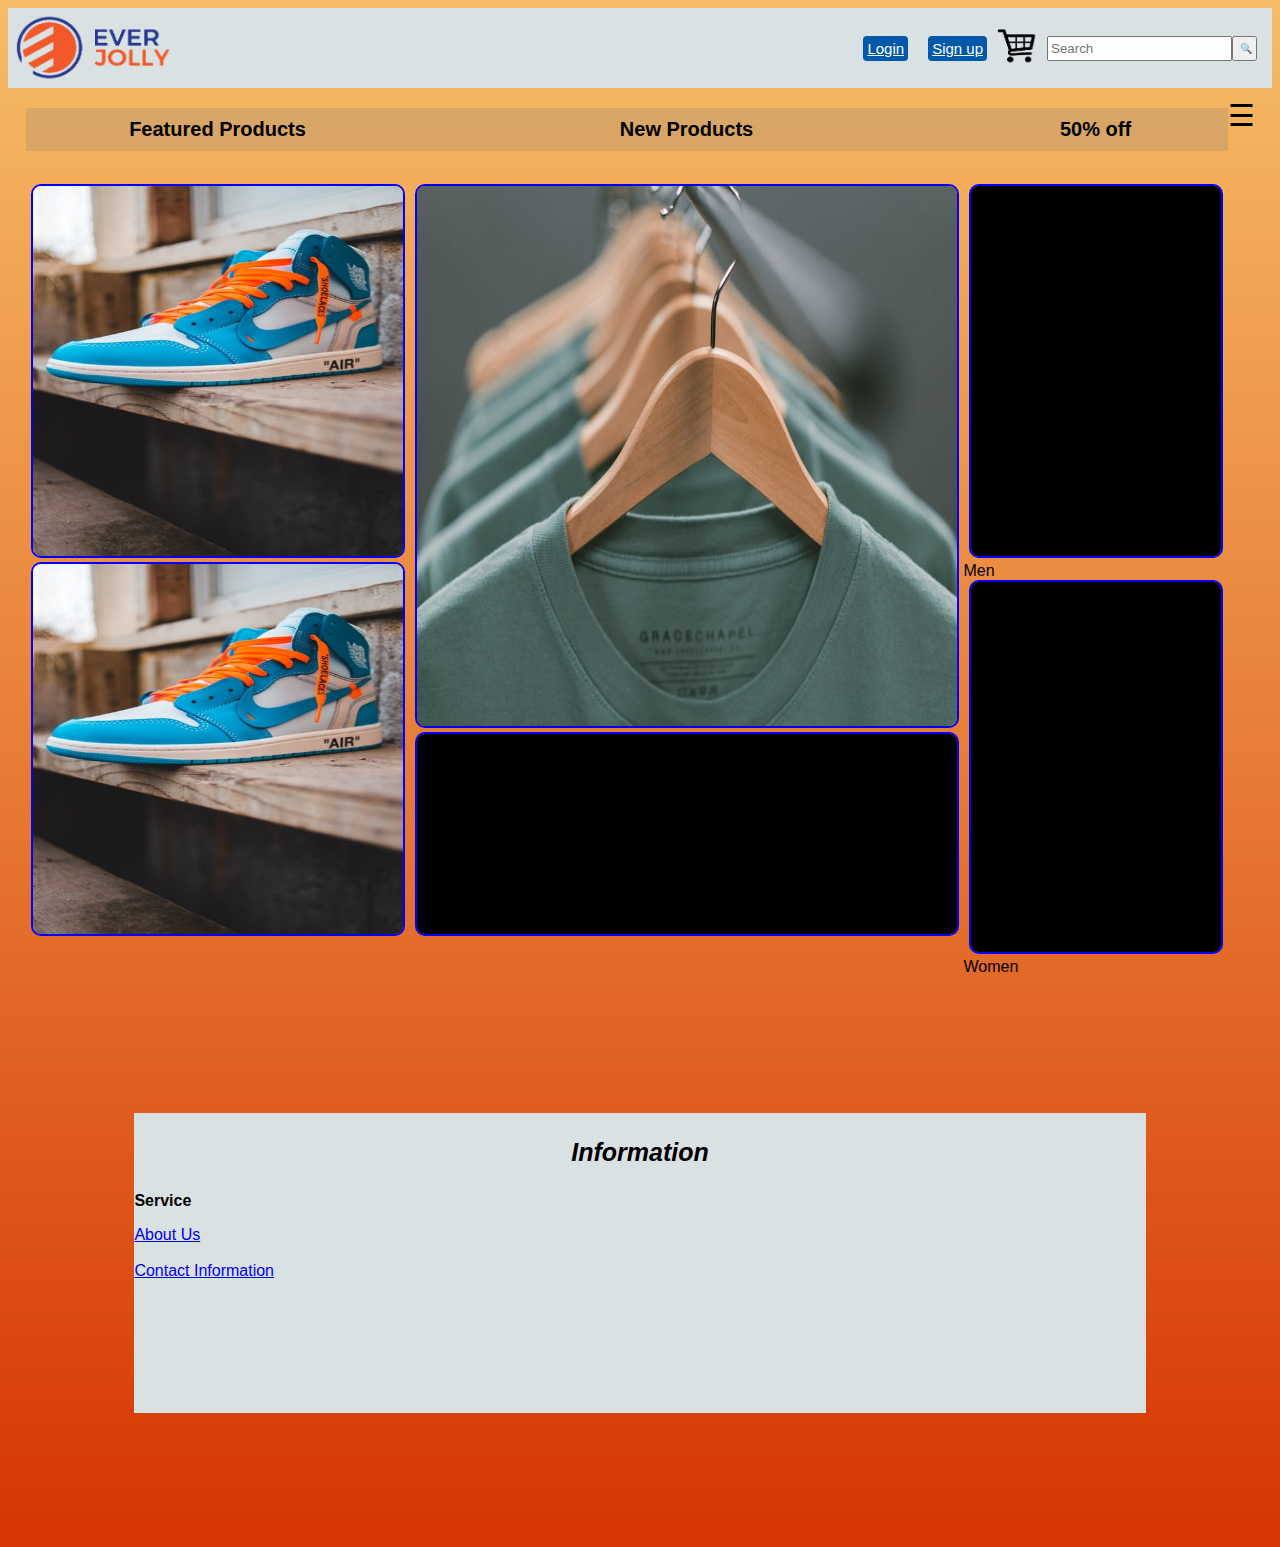
==== index.html @ 45b48362 "men clothing webpage" ====
<!DOCTYPE html>
<html lang="en">
  <head>
    <meta charset="UTF-8" />
    <meta http-equiv="X-UA-Compatible" content="IE=edge" />
    <meta name="viewport" content="width=device-width, initial-scale=1.0" />
    <title>Website</title>
    <link rel="stylesheet" href="style.css" />
  </head>
  <body>
    <header>
      <nav class="navbar">
        <a href="index.html"
          ><img class="logo" src="pictures\Logo.png" alt="loggan för sidan"
        /></a>

        <div class="nav-items">
          <a class="button" href="login.html">Login</a>
          <a class="button" href="signup.html">Sign up</a>

          <a href="basket.html"
            ><img
              src="pictures/cart.png"
              alt="bild på basketen"
              width="40"
              height="35"
          /></a>

          <div class="search">
            <input type="text" placeholder="Search" />
            <button type="submit" class="searchbutton">🔍</button>
          </div>
        </div>
      </nav>
    </header>

    <div class="page">
      <div>
        <h5>Featured Products</h5>
        <div>
          <a href="shoes.html"
            ><img src="pictures/air.jpg" alt="bild på skor" class="small"
          /></a>
        </div>

        <div>
          <a href="shoes.html"
            ><img src="pictures/air.jpg" alt="bild på skor" class="small"
          /></a>
        </div>
      </div>

      <div>
        <h5>New Products</h5>
        <div>
          <a href="clothing.html"
            ><img src="pictures/shirt.jpg" alt="bild på en tröja" class="big"
          /></a>
        </div>

        <div>
          <a href="clothing.html">
            <img src="pictures/temp.jpg" alt="bild på kläder" class="narrow"
          /></a>
        </div>
      </div>
      <div>
        <h5>50% off</h5>
        <div>
          <a href="clothing.html">
            <img src="pictures/temp.jpg" alt="bild på kläder" class="medium"
          /></a>
          <div class="centerM">Men</div>
        </div>
        <div>
          <a href="clothing.html">
            <img src="pictures/temp.jpg" alt="bild på kläder" class="medium"
          /></a>
          <div class="centerW">Women</div>
        </div>
      </div>

      <div id="menu" class="sidebar">
        <a href="javascript:void(0);" class="close" onclick="closeSidebar()"
          >&#10006;</a
        >
        <div class="sidebar-link">
          <a class="active" href="index.html">Startpage</a>
          <a href="all.html">All</a>
          <a href="clothing.html">Clothing</a>
          <a href="shoes.html">Shoes</a>
          <a href="herr.html">Herr</a>
          <a href="dam.html">Dam</a>
        </div>
      </div>
      <span class="menu-icon" onclick="openSidebar()">&#9776;</span>
    </div>

    <script src="script.js"></script>
  </body>
  <footer>
    <em>
      <h3>Information</h3>
    </em>

    <strong><p>Service</p></strong>

    <a href="info.html">About Us</a> <br />
    <br />
    <a href="info.html">Contact Information</a>
  </footer>
</html>
---- style.css ----
* {
  font-family: Verdana, Geneva, Tahoma, sans-serif;
}

body {
  background: linear-gradient(#f6bc66, #e77b35, #d63500);
  display: flex;
  flex-flow: wrap column;
}

footer {
  background-color: rgba(218, 225, 227, 1);
  margin: 10%;
  height: 300px;
}
h3 {
  text-align: center;
  font-size: 25px;
}

h1 {
  text-align: center;
}

.container {
  display: flex;
  padding: 9%;
  border-radius: 20px;
  background-color: rgb(255, 255, 255);
  flex-flow: column wrap;
  align-items: center;
  width: 20%;
  margin: auto;
  margin-top: 20px;
}
.container input {
  margin: 15px;
  width: 100%;
  padding: 10px 10px;
  border-radius: 6px;
  border: #f6bc66 solid 2px;
  box-shadow: 3px 3px rgb(0 0 0 / 0.5);
}
.container button {
  width: 100%;
  background-color: #f6bc66;
  border: none;
  padding: 6px;
  border-radius: 8px;
}

.navbar {
  display: flex;
  justify-content: space-between;
  padding: 5px;
  background-color: rgba(218, 225, 227, 1);
  color: white;
  height: 70px;
}

.nav-items {
  display: flex;
  align-items: center;
}

.logo {
  width: 160px;
  height: 70px;
}

.search {
  display: flex;
  align-self: center;
  margin: 10px;
}

.searchbutton {
  width: 25px;
  height: 25px;
  color: #fff;
  font-size: 10px;
}
.button {
  background-color: rgba(0, 88, 171, 1);
  border: none;
  color: white;
  padding: 4px;
  text-align: center;
  font-size: 15px;
  border-radius: 4px;
  margin: 10px;
}

.sidebar {
  display: none;
  height: 100%;
  width: 300px;
  position: fixed;
  top: 0;
  right: 0;
  background-color: white;
  padding-top: 60px;
  box-shadow: 0 -20px 20px 10px rgba(0, 0, 0, 0.6);
}

.sidebar a {
  text-decoration: none;
  font-size: 25px;
  color: #818181;
  display: flex;
  flex-direction: column;
  align-items: center;
}

.sidebar-link a {
  margin: 15%;
  transition: 0.5s;
}

.sidebar-link :hover {
  background-color: rgba(0, 0, 0, 0.3);
  border-radius: 10px;
  transform: translateY(15px);
}
.sidebar-link .active {
  border-bottom: 4px solid #f6bc66;
  background-color: rgba(0, 0, 0, 0.3);
  color: black;
  border-radius: 10px;
}

.sidebar a:hover {
  color: black;
}

.sidebar .close {
  position: absolute;
  top: 0;
  right: 25px;
  font-size: 36px;
  margin-left: 50px;
}

.menu-icon {
  font-size: 30px;
}

.page {
  display: flex;
  justify-content: center;
  padding: 10px;
}

.page img {
  border-radius: 10px;
  border: 2px solid blue;
  transition: 0.4s;
  margin-left: 5px;
  margin-right: 5px;
}

.small {
  height: 370px;
  width: 370px;
}

.big {
  height: 540px;
  width: 540px;
}

.narrow {
  width: 540px;
  height: 200px;
}

.medium {
  height: 370px;
  width: 250px;
}

h5 {
  background-color: #8181813d;
  padding: 10px;
  margin-top: 10px;
  text-align: center;
  font-size: 20px;
}

.page img:hover {
  transform: translateY(5px);
}

.basket {
  display: flex;
  flex-direction: column;

  background-color: springgreen;
  padding: 20px;
  border-radius: 20px;
  width: 50%;
  margin: auto;
}

h4 {
  text-align: center;
}

.basket .item-1,
.basket .item-2,
.basket img {
  margin: 10px;
  width: 60%;
  border-radius: 10px;
}

.clothing-page {
  display: flex;
  padding: 10px;
}

.products {
  display: flex;
  flex-flow: wrap row;
  justify-content: center;
}

.row-3x4 {
  padding: 20px;
}

.products img {
  width: 250px;
  height: 400px;
  object-fit: cover;
}

.selection {
  width: 30%;
  background-color: white;
}

.selection a {
  display: flex;
  flex-direction: column;
  align-items: center;
  margin: 20%;
}

h2 {
  text-align: center;
}

.tabs {
  display: flex;
  align-items: center;
  flex-wrap: wrap;
}

.tabs-label {
  padding: 10px 20px;
}

.tabs-select {
  display: none;
}

.tabs-select:checked + .tabs-label {
  color: black;
  font-weight: bold;
  border-bottom: 3px solid black;
}

.tabs-select:checked + .tabs-label + .tabs-content {
  display: inline-block;
}

.tabs-content {
  order: 1;
  width: 100%;
  display: none;
}

h6,
.clothing-page p {
  margin-top: 2px;
  font-size: 14px;
  color: white;
  text-align: center;
  text-shadow: 2px 2px black;
}
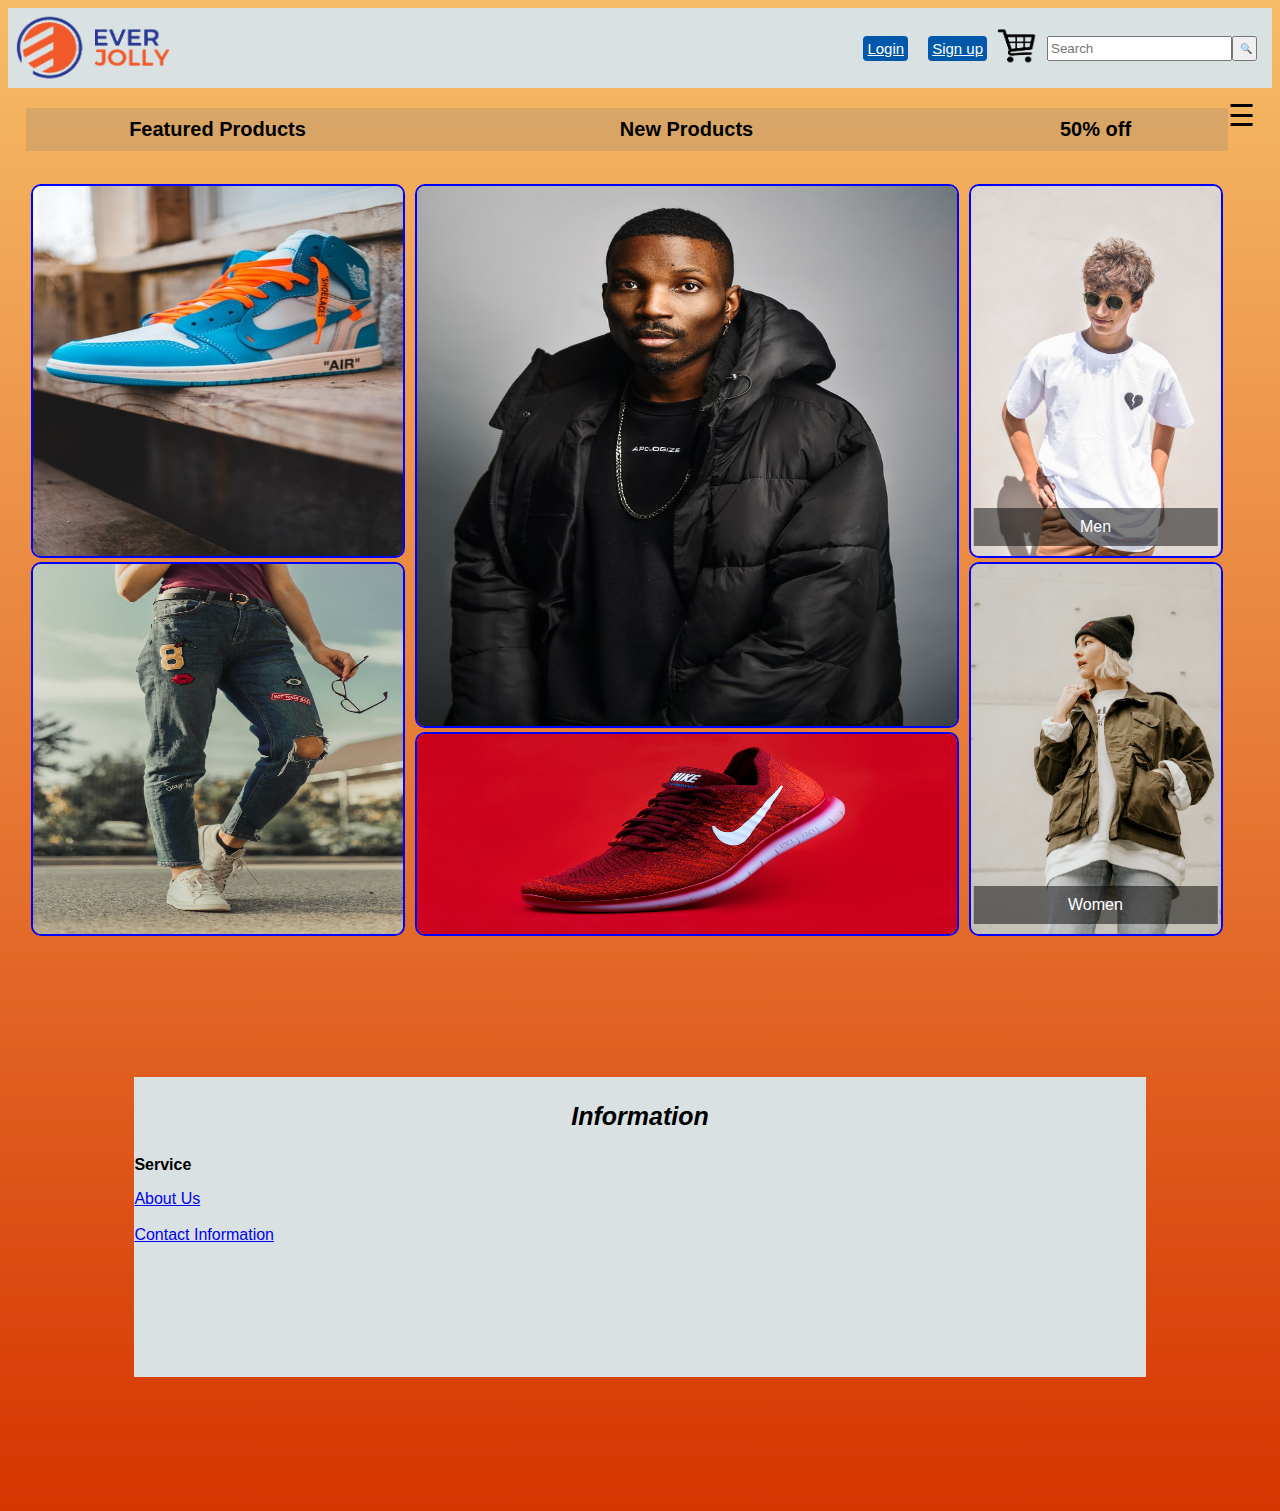
==== commit b79a4045: "update" ====
--- a/index.html
+++ b/index.html
@@ -44,8 +44,8 @@
         </div>
 
         <div>
-          <a href="shoes.html"
-            ><img src="pictures/air.jpg" alt="bild på skor" class="small"
+          <a href="clothing.html"
+            ><img src="pictures/denim jeans.jpg" alt="bild på skor" class="small"
           /></a>
         </div>
       </div>
@@ -54,29 +54,29 @@
         <h5>New Products</h5>
         <div>
           <a href="clothing.html"
-            ><img src="pictures/shirt.jpg" alt="bild på en tröja" class="big"
+            ><img src="pictures/black jacket.jpg" alt="bild på en tröja" class="big"
           /></a>
         </div>
 
         <div>
-          <a href="clothing.html">
-            <img src="pictures/temp.jpg" alt="bild på kläder" class="narrow"
+          <a href="shoes.html">
+            <img src="pictures/red shoe.jpg" alt="bild på kläder" class="narrow"
           /></a>
         </div>
       </div>
       <div>
         <h5>50% off</h5>
         <div>
-          <a href="clothing.html">
-            <img src="pictures/temp.jpg" alt="bild på kläder" class="medium"
+          <a href="men.html">
+            <img src="pictures/white t-shirt.jpg" alt="bild på kläder" class="medium"
           /></a>
-          <div class="centerM">Men</div>
+          <div class="centerM"><p>Men</p></div>
         </div>
         <div>
-          <a href="clothing.html">
-            <img src="pictures/temp.jpg" alt="bild på kläder" class="medium"
+          <a href="women.html">
+            <img src="pictures/beige jacket.jpg" alt="bild på kläder" class="medium"
           /></a>
-          <div class="centerW">Women</div>
+          <div class="centerW"><p>Women</p></div>
         </div>
       </div>
 
@@ -86,11 +86,10 @@
         >
         <div class="sidebar-link">
           <a class="active" href="index.html">Startpage</a>
-          <a href="all.html">All</a>
           <a href="clothing.html">Clothing</a>
           <a href="shoes.html">Shoes</a>
-          <a href="herr.html">Herr</a>
-          <a href="dam.html">Dam</a>
+          <a href="men.html">Men</a>
+          <a href="women.html">Women</a>
         </div>
       </div>
       <span class="menu-icon" onclick="openSidebar()">&#9776;</span>
--- a/style.css
+++ b/style.css
@@ -126,7 +126,7 @@
   border-bottom: 4px solid #f6bc66;
   background-color: rgba(0, 0, 0, 0.3);
   color: black;
-  border-radius: 10px;
+  border-radius: 20px;
 }
 
 .sidebar a:hover {
@@ -269,6 +269,8 @@
   color: black;
   font-weight: bold;
   border-bottom: 3px solid black;
+  background-color: #0000002d;
+  border-radius: 40px;
 }
 
 .tabs-select:checked + .tabs-label + .tabs-content {
@@ -289,3 +291,35 @@
   text-align: center;
   text-shadow: 2px 2px black;
 }
+
+.centerW {
+  position: relative;
+}
+
+.centerM {
+  position: relative;
+}
+
+.centerW p{
+  position: absolute;
+  bottom: 0;
+
+  color: #fff;
+  background-color: rgba(0, 0, 0, 0.5);
+  padding: 10px;
+  width: 85%;
+  text-align: center;
+  transform: translateX(4%);
+}
+
+.centerM p{
+  position: absolute;
+  bottom: 0;
+
+  color: #fff;
+  background-color: rgba(0, 0, 0, 0.5);
+  padding: 10px;
+  width: 85%;
+  text-align: center;
+  transform: translateX(4%);
+}
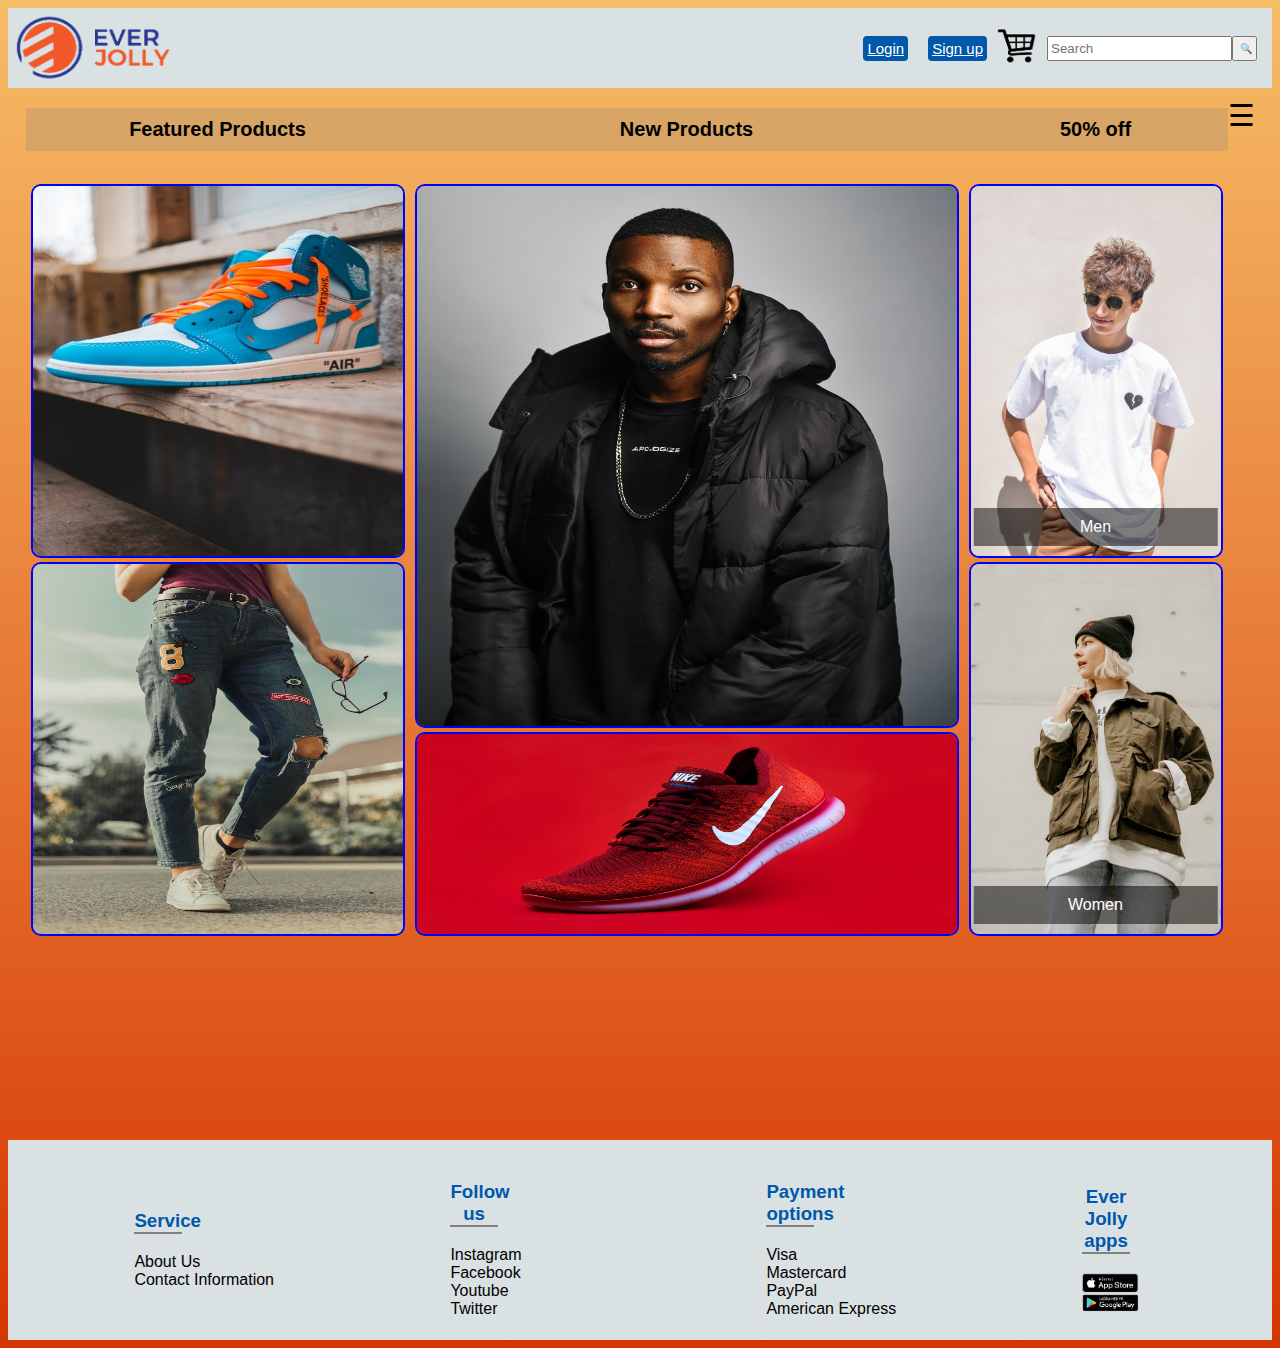
==== commit 801268e5: "update" ====
--- a/index.html
+++ b/index.html
@@ -95,17 +95,51 @@
       <span class="menu-icon" onclick="openSidebar()">&#9776;</span>
     </div>
 
+    <div class="footer">
+      
+      <div class="footer-details">
+
+
+      <h3>Service</h3>
+  
+      <li><a href="info.html">About Us</a></li>
+      <li><a href="info.html">Contact Information</a></li>
+    </div>
+  
+    <div class="footer-details">
+      <h3>Follow us</h3>
+  
+      <li><a href="#">Instagram</a></li>
+      <li><a href="#">Facebook</a></li>
+      <li><a href="#">Youtube</a></li>
+      <li><a href="#">Twitter</a></li>
+
+      </div>
+
+
+ <div class="footer-details">
+      <h3>Payment options</h3>
+      <li>Visa</li>
+      <li>Mastercard</li>
+      <li>PayPal</li>
+      <li>American Express</li>
+
+    </div>
+
+    <div class="footer-details">
+      <h3>Ever Jolly apps</h3>
+
+      <img src="pictures/appstore.png" alt="bild på appstore">
+      <img src="pictures/googleplay.png" alt="bild på googleplay">
+    </div>
+    
+    </div>
+    
+
     <script src="script.js"></script>
   </body>
-  <footer>
-    <em>
-      <h3>Information</h3>
-    </em>
 
-    <strong><p>Service</p></strong>
+  
 
-    <a href="info.html">About Us</a> <br />
-    <br />
-    <a href="info.html">Contact Information</a>
-  </footer>
+  
 </html>
--- a/style.css
+++ b/style.css
@@ -8,14 +8,38 @@
   flex-flow: wrap column;
 }
 
-footer {
+.footer {
+  display: flex;
+  color: rgba(0, 88, 171, 1);
+  width: 100%;
+  height: 200px;
+  margin-top: 15%;
   background-color: rgba(218, 225, 227, 1);
-  margin: 10%;
-  height: 300px;
-}
-h3 {
-  text-align: center;
-  font-size: 25px;
+}
+
+.footer h3 {
+  border-bottom: #818181 2px solid;
+  width: 25%;
+  text-align: center;
+}
+
+.footer a,
+li {
+  color: black;
+  list-style: none;
+  text-decoration: none;
+}
+
+.footer-details {
+  display: flex;
+  justify-content: center;
+  flex-direction: column;
+  margin-left: 10%;
+  width: 100%;
+}
+
+.footer-details img {
+  width: 30%;
 }
 
 h1 {
@@ -24,15 +48,15 @@
 
 .container {
   display: flex;
-  padding: 9%;
+  padding: 5%;
   border-radius: 20px;
   background-color: rgb(255, 255, 255);
   flex-flow: column wrap;
   align-items: center;
   width: 20%;
-  margin: auto;
-  margin-top: 20px;
-}
+  margin: 20px auto;
+}
+
 .container input {
   margin: 15px;
   width: 100%;
@@ -191,27 +215,8 @@
   transform: translateY(5px);
 }
 
-.basket {
-  display: flex;
-  flex-direction: column;
-
-  background-color: springgreen;
-  padding: 20px;
-  border-radius: 20px;
-  width: 50%;
-  margin: auto;
-}
-
 h4 {
   text-align: center;
-}
-
-.basket .item-1,
-.basket .item-2,
-.basket img {
-  margin: 10px;
-  width: 60%;
-  border-radius: 10px;
 }
 
 .clothing-page {
@@ -236,7 +241,7 @@
 }
 
 .selection {
-  width: 30%;
+  width: 60%;
   background-color: white;
 }
 
@@ -300,7 +305,7 @@
   position: relative;
 }
 
-.centerW p{
+.centerW p {
   position: absolute;
   bottom: 0;
 
@@ -312,7 +317,7 @@
   transform: translateX(4%);
 }
 
-.centerM p{
+.centerM p {
   position: absolute;
   bottom: 0;
 
@@ -323,3 +328,37 @@
   text-align: center;
   transform: translateX(4%);
 }
+
+.basket {
+  background-color: rgba(0, 0, 0, 0.7);
+  margin: 100px auto;
+}
+
+.basket .products {
+  display: flex;
+  flex-direction: column;
+  justify-content: space-between;
+}
+
+table {
+  color: white;
+}
+
+th {
+  width: 300px;
+  padding: 10px;
+  background-color: rgba(0, 88, 171, 1);
+}
+
+tr {
+  display: flex;
+  justify-content: space-between;
+  align-items: center;
+}
+
+td input {
+  width: 40px;
+  padding: 10px;
+  border-radius: 20px;
+  border: solid 3px rgba(0, 88, 171, 1);
+}
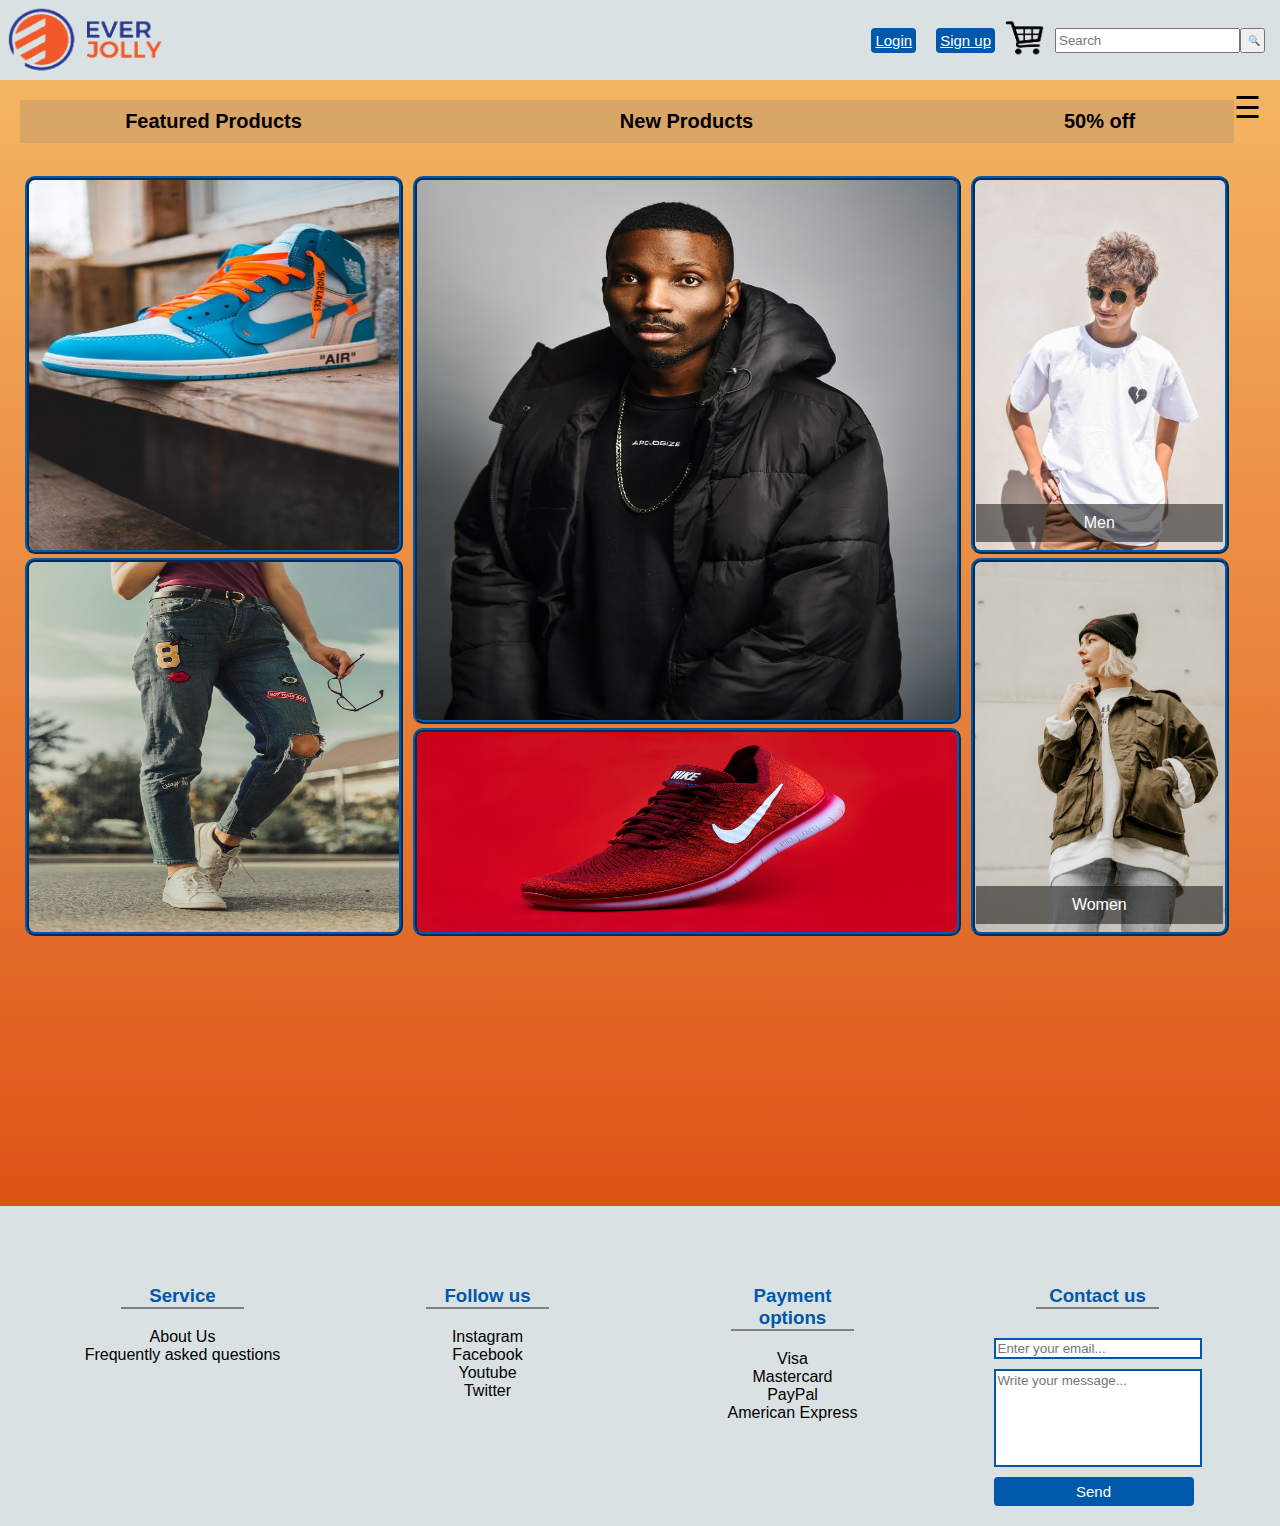
==== commit e8d59459: "32453534534dawdwd" ====
--- a/index.html
+++ b/index.html
@@ -103,7 +103,7 @@
       <h3>Service</h3>
   
       <li><a href="info.html">About Us</a></li>
-      <li><a href="info.html">Contact Information</a></li>
+      <li><a href="info.html">Frequently asked questions</a></li>
     </div>
   
     <div class="footer-details">
@@ -127,10 +127,17 @@
     </div>
 
     <div class="footer-details">
-      <h3>Ever Jolly apps</h3>
+      <h3>Contact us</h3>
 
-      <img src="pictures/appstore.png" alt="bild på appstore">
-      <img src="pictures/googleplay.png" alt="bild på googleplay">
+      <form action="">
+
+        <input type="text" id="email" placeholder="Enter your email...">
+        <textarea name="message" id="message" cols="30" rows="6" placeholder="Write your message..."></textarea>
+
+        <button class="button" type="submit">Send</button>
+
+      </form>
+
     </div>
     
     </div>
--- a/style.css
+++ b/style.css
@@ -6,20 +6,20 @@
   background: linear-gradient(#f6bc66, #e77b35, #d63500);
   display: flex;
   flex-flow: wrap column;
+  margin: 0;
 }
 
 .footer {
   display: flex;
+  margin-top: 20%;
   color: rgba(0, 88, 171, 1);
-  width: 100%;
-  height: 200px;
-  margin-top: 15%;
+  padding: 30px;
   background-color: rgba(218, 225, 227, 1);
 }
 
 .footer h3 {
   border-bottom: #818181 2px solid;
-  width: 25%;
+  width: 50%;
   text-align: center;
 }
 
@@ -30,12 +30,30 @@
   text-decoration: none;
 }
 
+.footer li :hover {
+  color: #f6bc66;
+  text-shadow: 2px 1px black;
+}
+
 .footer-details {
   display: flex;
+  align-items: center;
+  flex-direction: column;
+  margin: auto;
+  width: 100%;
+  height: 200px;
+  padding: 30px;
+}
+
+.footer-details input,
+textarea,
+.footer-details button {
+  display: flex;
   justify-content: center;
-  flex-direction: column;
-  margin-left: 10%;
-  width: 100%;
+  resize: none;
+  width: 200px;
+  margin: 10px;
+  border: rgba(0, 88, 171, 1) solid 2px;
 }
 
 .footer-details img {
@@ -154,7 +172,8 @@
 }
 
 .sidebar a:hover {
-  color: black;
+  color: #f6bc66;
+  text-shadow: 2px 1px black;
 }
 
 .sidebar .close {
@@ -177,7 +196,7 @@
 
 .page img {
   border-radius: 10px;
-  border: 2px solid blue;
+  border: 4px ridge rgba(0, 88, 171, 1);
   transition: 0.4s;
   margin-left: 5px;
   margin-right: 5px;
@@ -362,3 +381,78 @@
   border-radius: 20px;
   border: solid 3px rgba(0, 88, 171, 1);
 }
+
+.info {
+  display: flex;
+  justify-content: space-evenly;
+  flex-wrap: wrap;
+  margin: 5%;
+}
+
+.info h3 {
+  padding: 10px;
+  text-align: center;
+  font-size: 25px;
+  border-bottom: rgba(0, 88, 171, 1) solid 3px;
+}
+
+.info-details {
+  background-color: rgba(218, 225, 227, 1);
+  width: 30%;
+  height: 400px;
+  padding: 30px;
+  box-shadow: 10px 10px 20px;
+  overflow: auto;
+}
+
+.info-details p {
+  padding: 10px;
+}
+
+.question {
+  font-weight: bold;
+  font-size: 18px;
+}
+
+.shoes {
+  padding: 10px;
+  text-align: center;
+}
+
+.shoes-page {
+  display: flex;
+  flex-wrap: wrap;
+  justify-content: center;
+  margin: 8%;
+}
+
+.shoes-option {
+  margin: 10px;
+  border: 4px double;
+  background-color: rgba(218, 225, 227, 1);
+}
+
+
+.shoes .shoes-option img {
+  width: 700px;
+  height: 500px;
+  object-fit: fill;
+}
+
+.shoes img{
+  width: 250px;
+  height: 300px;
+  object-fit: cover;
+}
+
+.shoes-select{
+display: flex;
+flex-wrap: wrap;
+justify-content: center;
+}
+
+.shoes-select div{
+  margin: 10px;
+  border: 4px double;
+  background-color: rgba(218, 225, 227, 1);
+}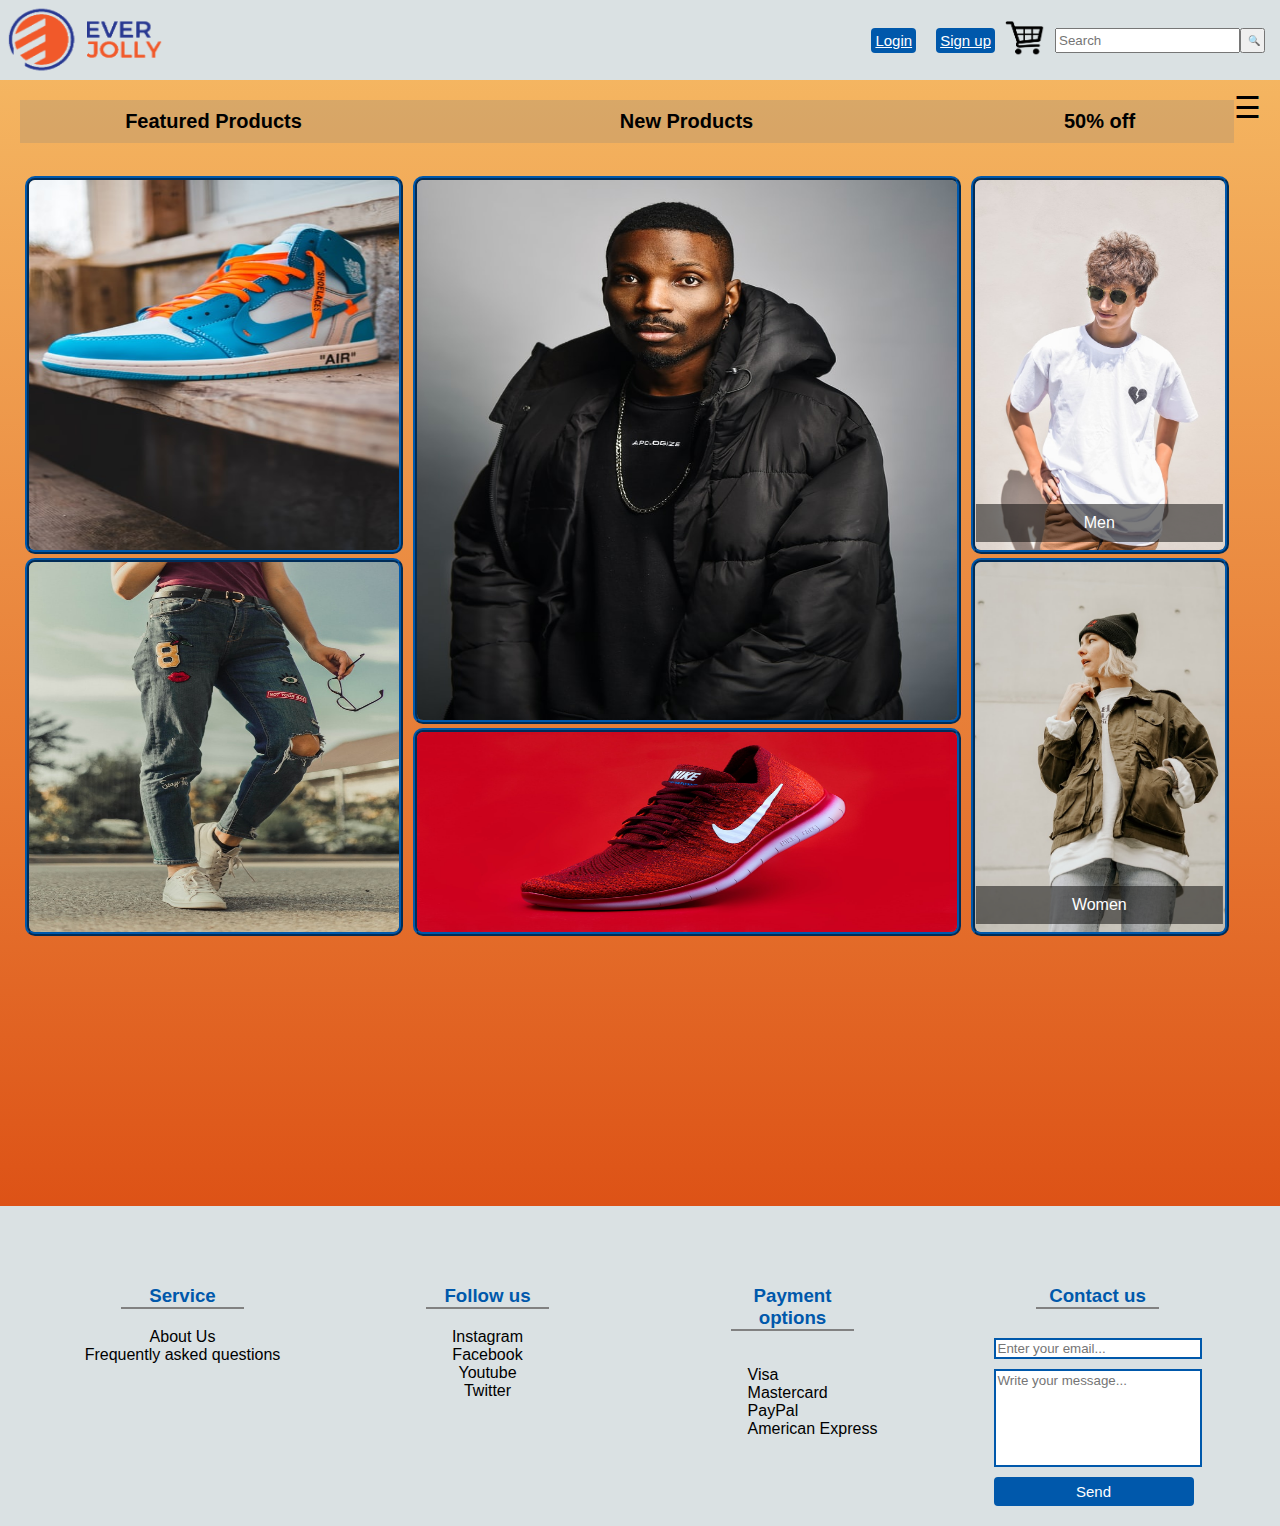
==== commit a730247b: "fix" ====
--- a/index.html
+++ b/index.html
@@ -11,7 +11,7 @@
     <header>
       <nav class="navbar">
         <a href="index.html"
-          ><img class="logo" src="pictures\Logo.png" alt="loggan för sidan"
+          ><img class="logo" src="pictures/Logo.png" alt="loggan för sidan"
         /></a>
 
         <div class="nav-items">
@@ -45,7 +45,7 @@
 
         <div>
           <a href="clothing.html"
-            ><img src="pictures/denim jeans.jpg" alt="bild på skor" class="small"
+            ><img src="pictures/denim-jeans.jpg" alt="bild på skor" class="small"
           /></a>
         </div>
       </div>
@@ -54,13 +54,13 @@
         <h5>New Products</h5>
         <div>
           <a href="clothing.html"
-            ><img src="pictures/black jacket.jpg" alt="bild på en tröja" class="big"
+            ><img src="pictures/black-jacket.jpg" alt="bild på en tröja" class="big"
           /></a>
         </div>
 
         <div>
           <a href="shoes.html">
-            <img src="pictures/red shoe.jpg" alt="bild på kläder" class="narrow"
+            <img src="pictures/red-shoe.jpg" alt="bild på kläder" class="narrow"
           /></a>
         </div>
       </div>
@@ -68,13 +68,13 @@
         <h5>50% off</h5>
         <div>
           <a href="men.html">
-            <img src="pictures/white t-shirt.jpg" alt="bild på kläder" class="medium"
+            <img src="pictures/white-t-shirt.jpg" alt="bild på kläder" class="medium"
           /></a>
           <div class="centerM"><p>Men</p></div>
         </div>
         <div>
           <a href="women.html">
-            <img src="pictures/beige jacket.jpg" alt="bild på kläder" class="medium"
+            <img src="pictures/beige-jacket.jpg" alt="bild på kläder" class="medium"
           /></a>
           <div class="centerW"><p>Women</p></div>
         </div>
@@ -102,34 +102,41 @@
 
       <h3>Service</h3>
   
-      <li><a href="info.html">About Us</a></li>
-      <li><a href="info.html">Frequently asked questions</a></li>
+      
+      <a href="info.html" class="hover">About Us</a>
+      <a href="info.html" class="hover">Frequently asked questions</a>
+      
+    
     </div>
   
     <div class="footer-details">
       <h3>Follow us</h3>
-  
-      <li><a href="#">Instagram</a></li>
-      <li><a href="#">Facebook</a></li>
-      <li><a href="#">Youtube</a></li>
-      <li><a href="#">Twitter</a></li>
+
+      
+      <a href="#" class="hover">Instagram</a>
+      <a href="#" class="hover">Facebook</a>
+      <a href="#" class="hover">Youtube</a>
+      <a href="#" class="hover">Twitter</a>
+   
 
       </div>
 
 
  <div class="footer-details">
       <h3>Payment options</h3>
+      <ul>
       <li>Visa</li>
       <li>Mastercard</li>
       <li>PayPal</li>
       <li>American Express</li>
+    </ul>
 
     </div>
 
     <div class="footer-details">
       <h3>Contact us</h3>
 
-      <form action="">
+      <form action="#">
 
         <input type="text" id="email" placeholder="Enter your email...">
         <textarea name="message" id="message" cols="30" rows="6" placeholder="Write your message..."></textarea>
--- a/style.css
+++ b/style.css
@@ -30,7 +30,7 @@
   text-decoration: none;
 }
 
-.footer li :hover {
+.hover:hover{
   color: #f6bc66;
   text-shadow: 2px 1px black;
 }
